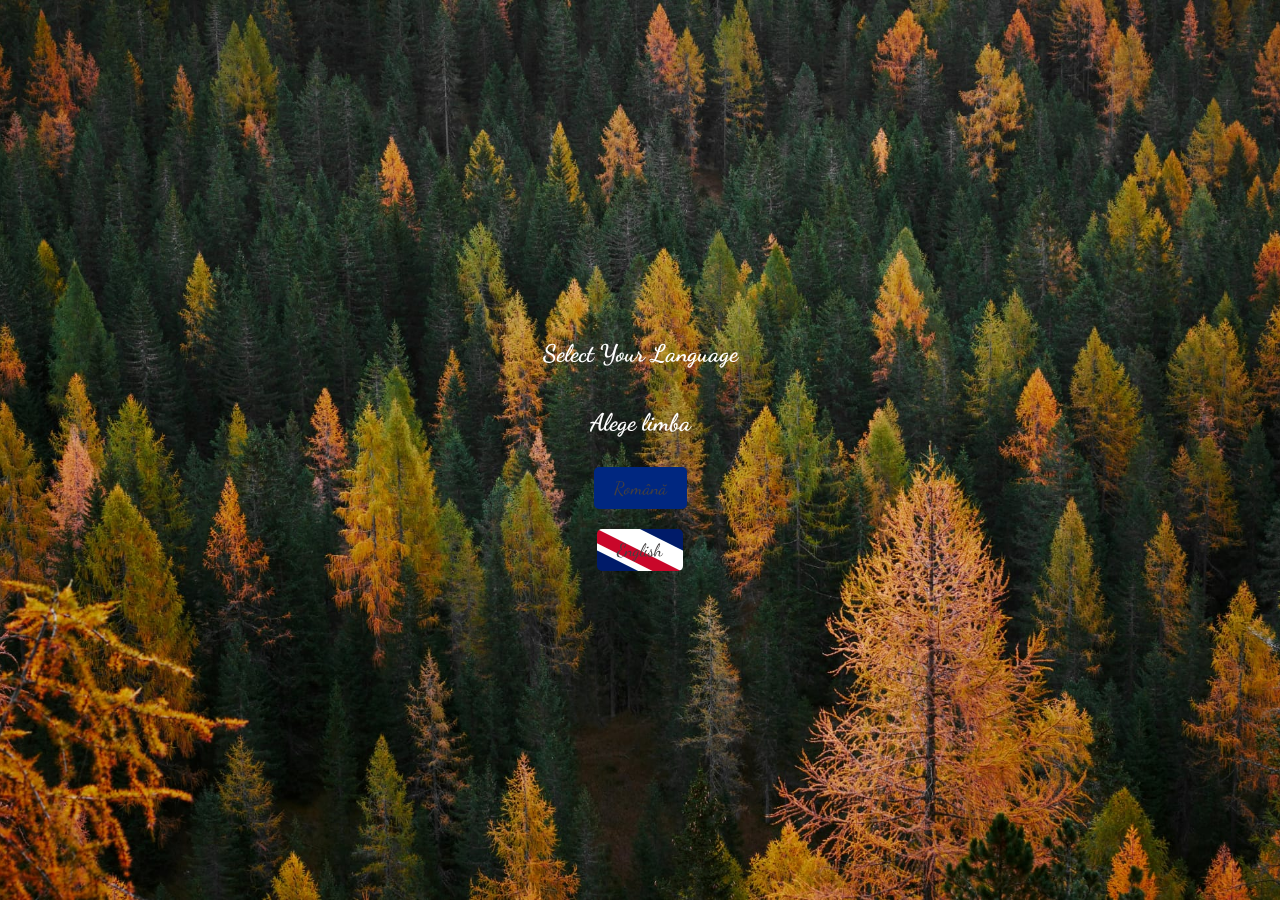
==== index.html @ dc796f3e "fixed background image for buttons" ====
<!DOCTYPE html>
<html lang="en">
<head>
  <meta charset="UTF-8">
  <meta name="viewport" content="width=device-width, initial-scale=1.0">
  <meta http-equiv="X-UA-Compatible" content="ie=edge">
  <title>Our wedding</title>
  <link rel="preconnect" href="https://fonts.googleapis.com" />
  <link rel="preconnect" href="https://fonts.gstatic.com" crossorigin />
  <link
    href="https://fonts.googleapis.com/css2?family=Briem+Hand:wght@100..900&family=Dancing+Script:wght@400..700&display=swap"
    rel="stylesheet"
  />
  <style>
    body {
      font-family: "Dancing Script", sans-serif;
      background-image: url(./images/background_6.jpeg);
      background-size: cover;
      background-repeat: no-repeat;
      background-position: center;
    }
    #language-overlay {
      position: fixed;
      top: 0;
      left: 0;
      right: 0;
      bottom: 0;
      font-family: "Dancing Script", sans-serif;
      background-image: url(./images/background_6.jpeg);
      background-size: cover;
      background-repeat: no-repeat;
      background-position: center;
      color: #ffffff;
      display: flex;
      justify-content: center;
      align-items: center;
      flex-direction: column;
      text-align: center;
      display: none;
    }
    .btn-lang {
      margin: 10px;
      padding: 10px 20px;
      /* background-color: #ffffff; */
      color: #434040;
      text-decoration: none;
      font-size: 18px;
      border-radius: 5px;
    }
    .btn-lang:hover {
      background-color: #e8e6e6;
    }

    .btn-ro {
      background-image: url(./images/romanian_flag.png);
    }

    .btn-en {
      background-image: url(./images/uk_flag.png);
    }
  </style>
</head>
<body>
  <!-- Language Selection Overlay -->
  <div id="language-overlay">
    <h2>Select Your Language</h2>
    <h2>Alege limba</h2>
    <a href="/ro/index.html" class="btn-lang btn-ro">Română</a>
    <a href="/en/index.html" class="btn-lang btn-en">English</a>
  </div>

  <script>
    document.addEventListener("DOMContentLoaded", function() {
      // Check if the language preference is already stored in localStorage
      //IM TESTING IN PRODUCTION LMAO
      localStorage.clear()
      const language = localStorage.getItem('language');

      if (language === 'ro') {
        // If Romanian is selected, redirect to Romanian version
        window.location.href = '/ro/index.html';
      } else if (language === 'en') {
        // If English is selected, redirect to English version
        window.location.href = '/en/index.html';
      } else {
        // If no language is selected, show the language selector
        document.getElementById('language-overlay').style.display = 'flex';
      }

      // Store the selected language and redirect the user
      document.querySelectorAll('.btn-lang').forEach(button => {
        button.addEventListener('click', function(e) {
          e.preventDefault();
          const lang = this.getAttribute('href').includes('/ro/') ? 'ro' : 'en';
          localStorage.setItem('language', lang);
          window.location.href = this.getAttribute('href');
        });
      });
    });
  </script>
</body>
</html>
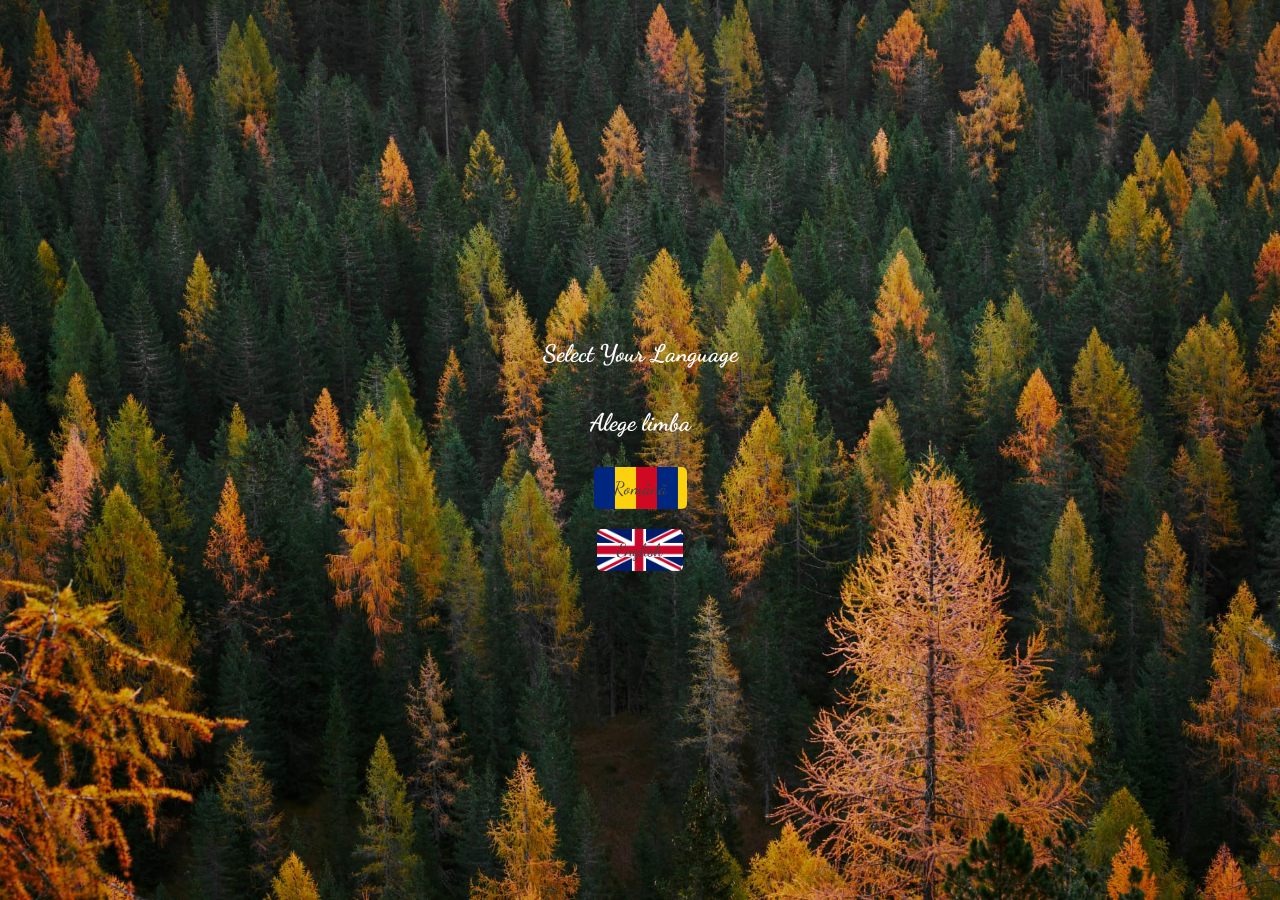
==== commit 15865344: "background buttons fix" ====
--- a/index.html
+++ b/index.html
@@ -53,10 +53,12 @@
 
     .btn-ro {
       background-image: url(./images/romanian_flag.png);
+      background-size: contain;
     }
 
     .btn-en {
       background-image: url(./images/uk_flag.png);
+      background-size: contain;
     }
   </style>
 </head>
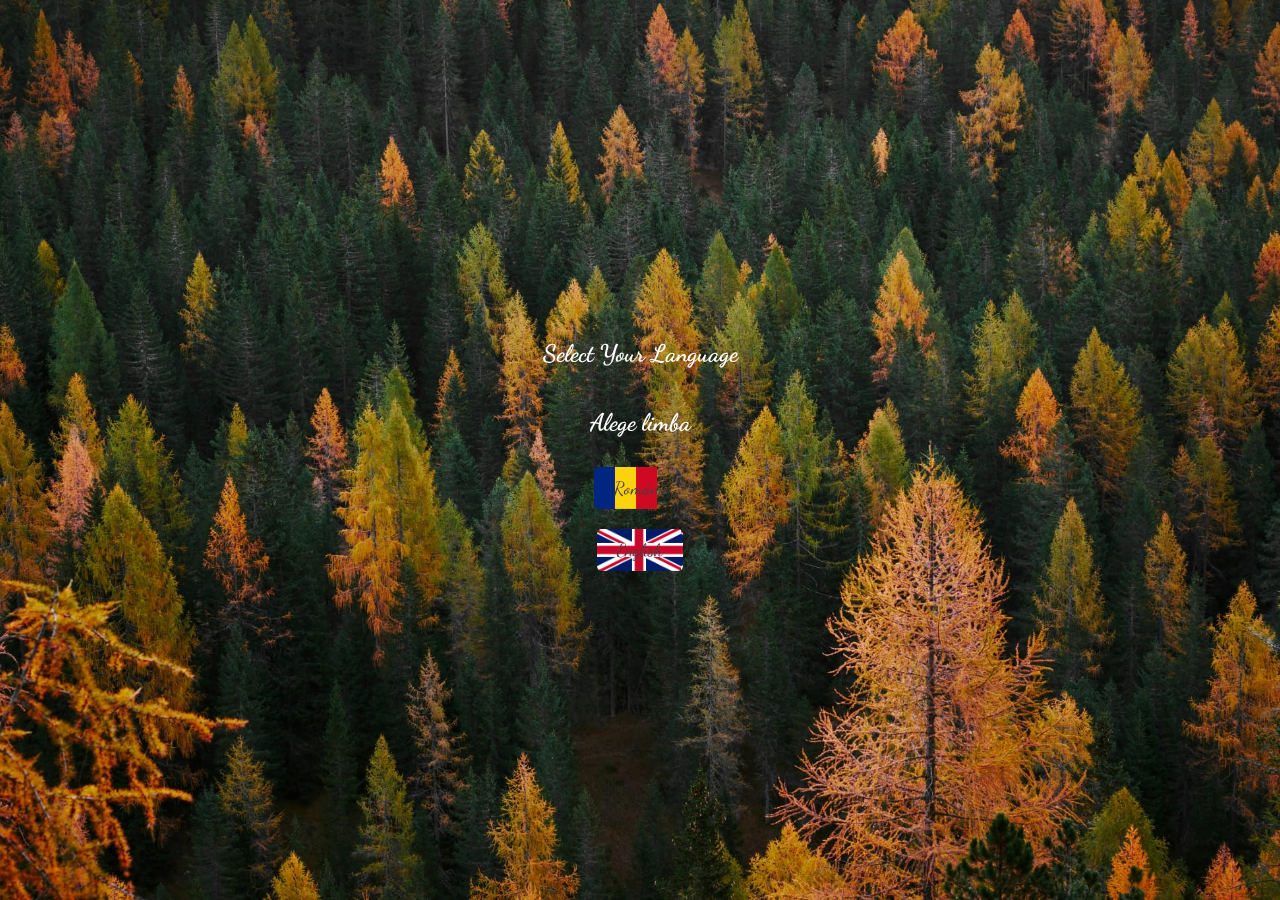
==== commit e79c4210: "no repeat" ====
--- a/index.html
+++ b/index.html
@@ -54,6 +54,7 @@
     .btn-ro {
       background-image: url(./images/romanian_flag.png);
       background-size: contain;
+      background-repeat: no-repeat;
     }
 
     .btn-en {
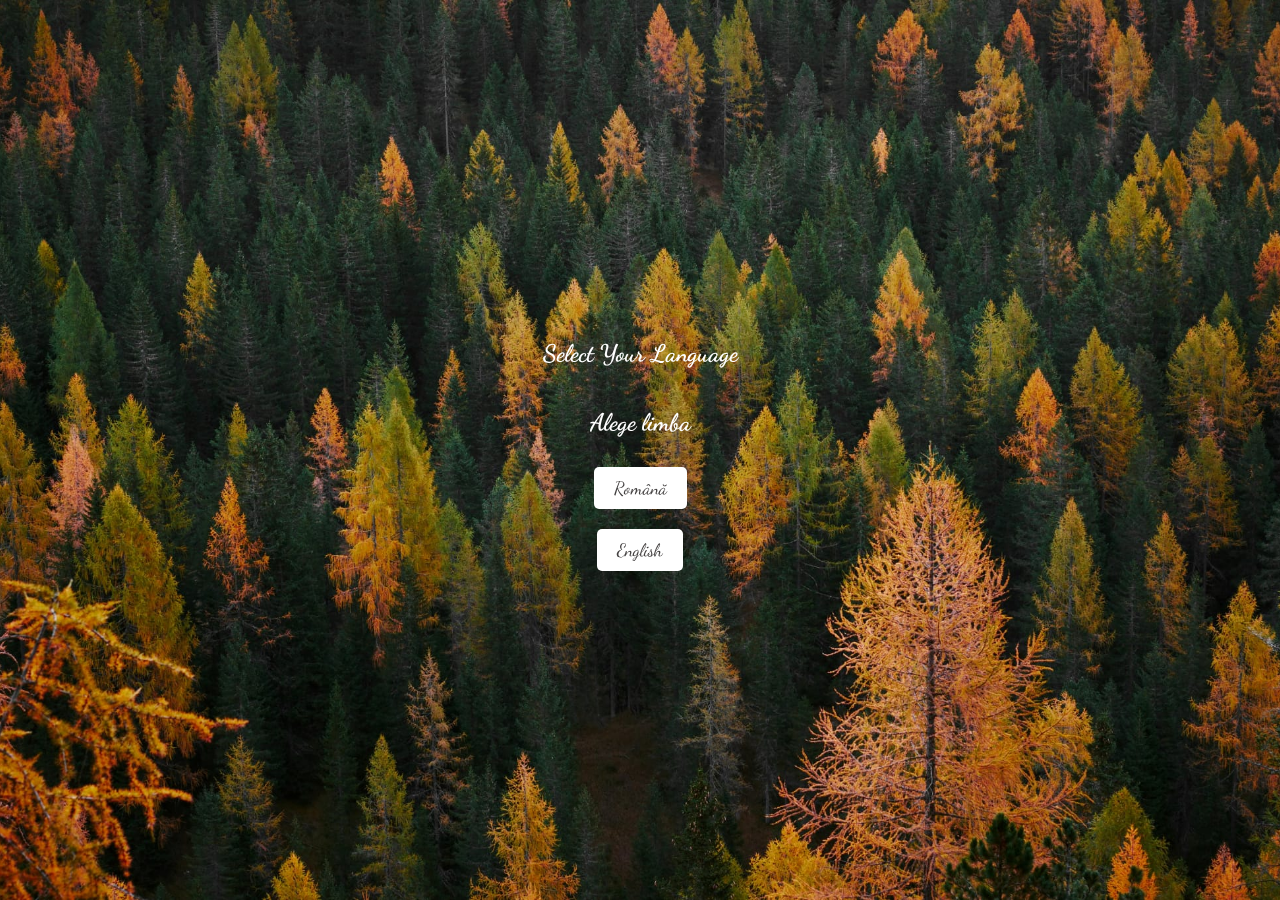
==== commit 682182f0: "background buttons fix 2" ====
--- a/index.html
+++ b/index.html
@@ -41,7 +41,7 @@
     .btn-lang {
       margin: 10px;
       padding: 10px 20px;
-      /* background-color: #ffffff; */
+      background-color: #ffffff;
       color: #434040;
       text-decoration: none;
       font-size: 18px;
@@ -51,7 +51,7 @@
       background-color: #e8e6e6;
     }
 
-    .btn-ro {
+    /* .btn-ro {
       background-image: url(./images/romanian_flag.png);
       background-size: contain;
       background-repeat: no-repeat;
@@ -60,7 +60,7 @@
     .btn-en {
       background-image: url(./images/uk_flag.png);
       background-size: contain;
-    }
+    } */
   </style>
 </head>
 <body>
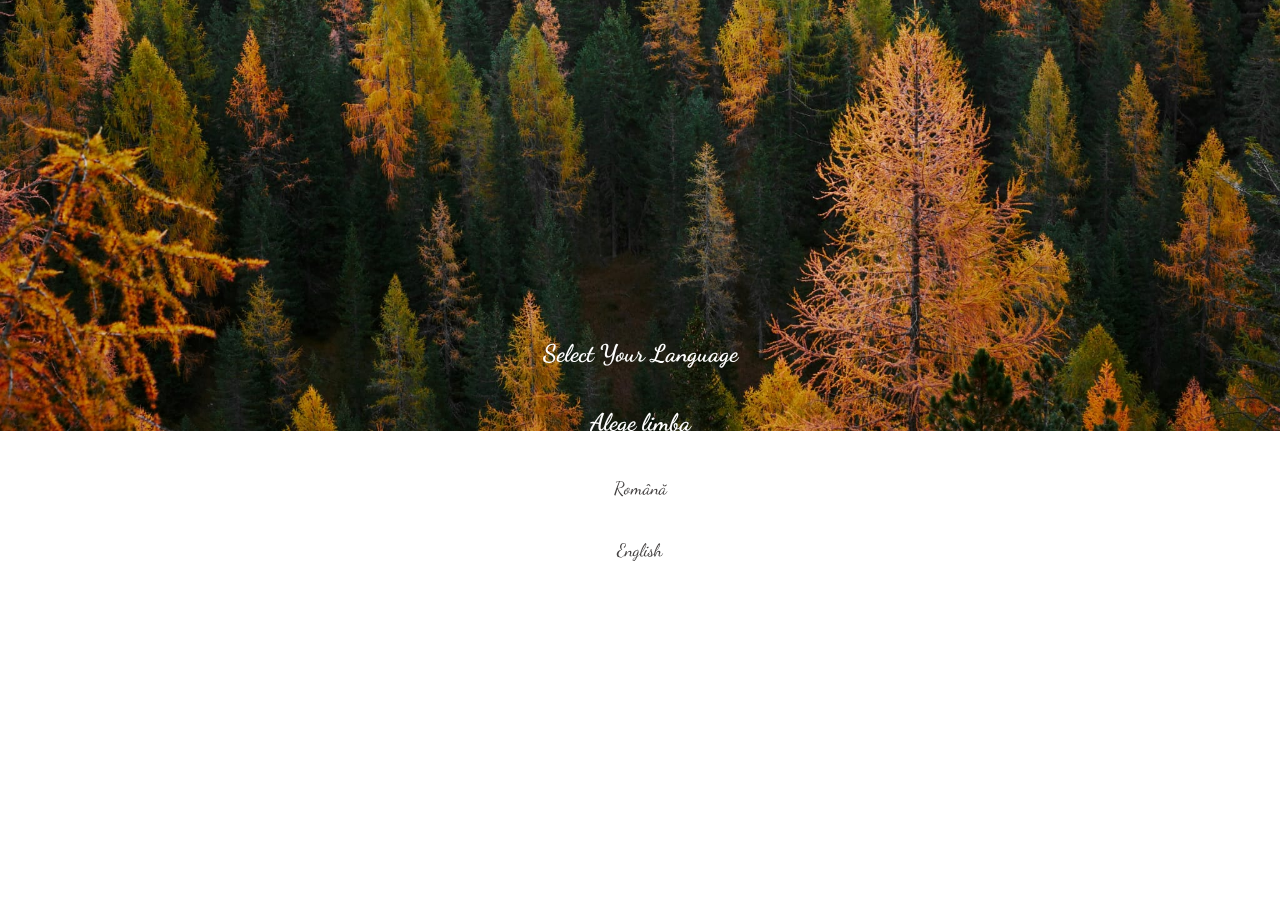
==== commit 4aa0f74a: "Update index.html" ====
--- a/index.html
+++ b/index.html
@@ -25,11 +25,6 @@
       left: 0;
       right: 0;
       bottom: 0;
-      font-family: "Dancing Script", sans-serif;
-      background-image: url(./images/background_6.jpeg);
-      background-size: cover;
-      background-repeat: no-repeat;
-      background-position: center;
       color: #ffffff;
       display: flex;
       justify-content: center;
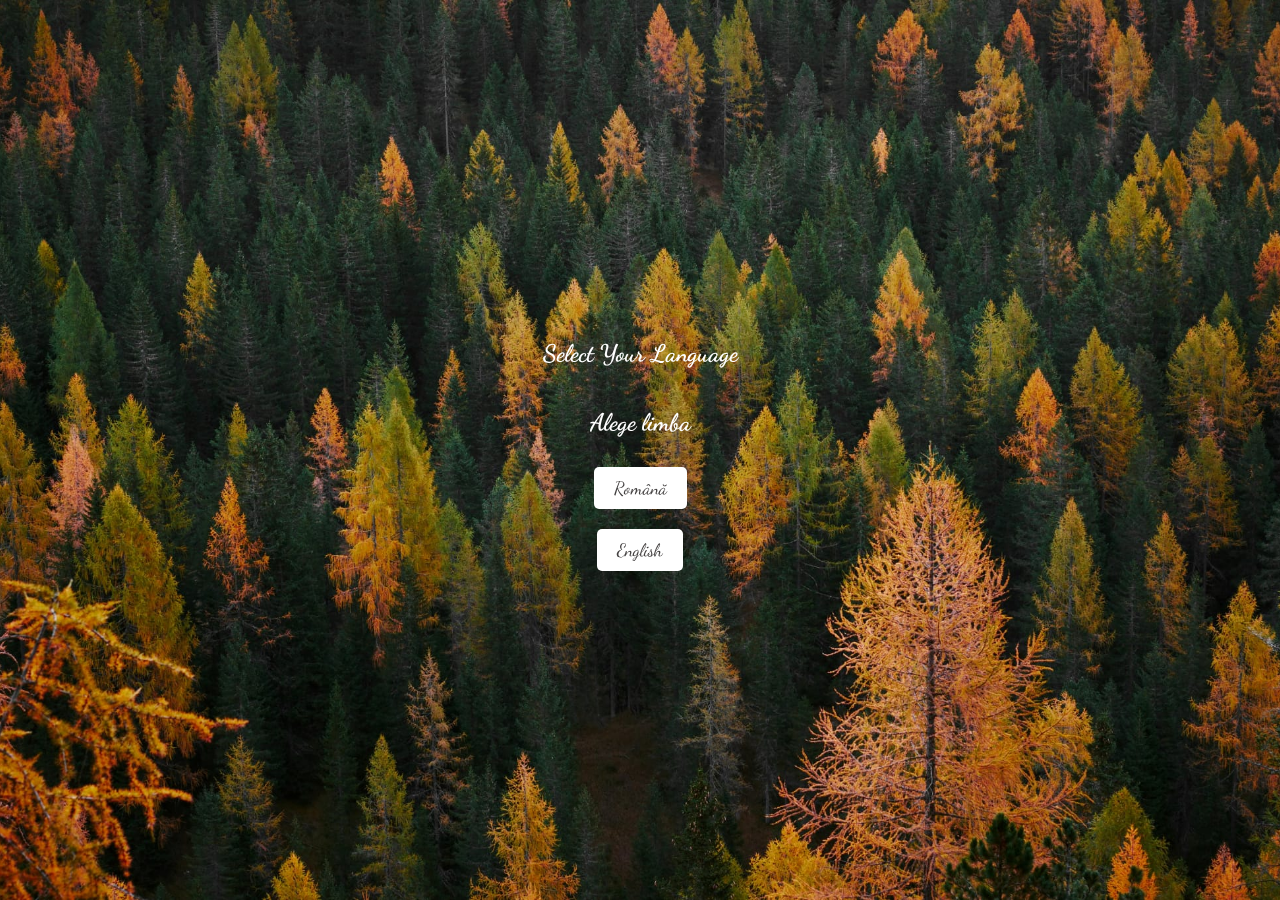
==== commit a86784c1: "fixed overlay" ====
--- a/index.html
+++ b/index.html
@@ -26,6 +26,11 @@
       right: 0;
       bottom: 0;
       color: #ffffff;
+      font-family: "Dancing Script", sans-serif;
+      background-image: url(./images/background_6.jpeg);
+      background-size: cover;
+      background-repeat: no-repeat;
+      background-position: center;
       display: flex;
       justify-content: center;
       align-items: center;
